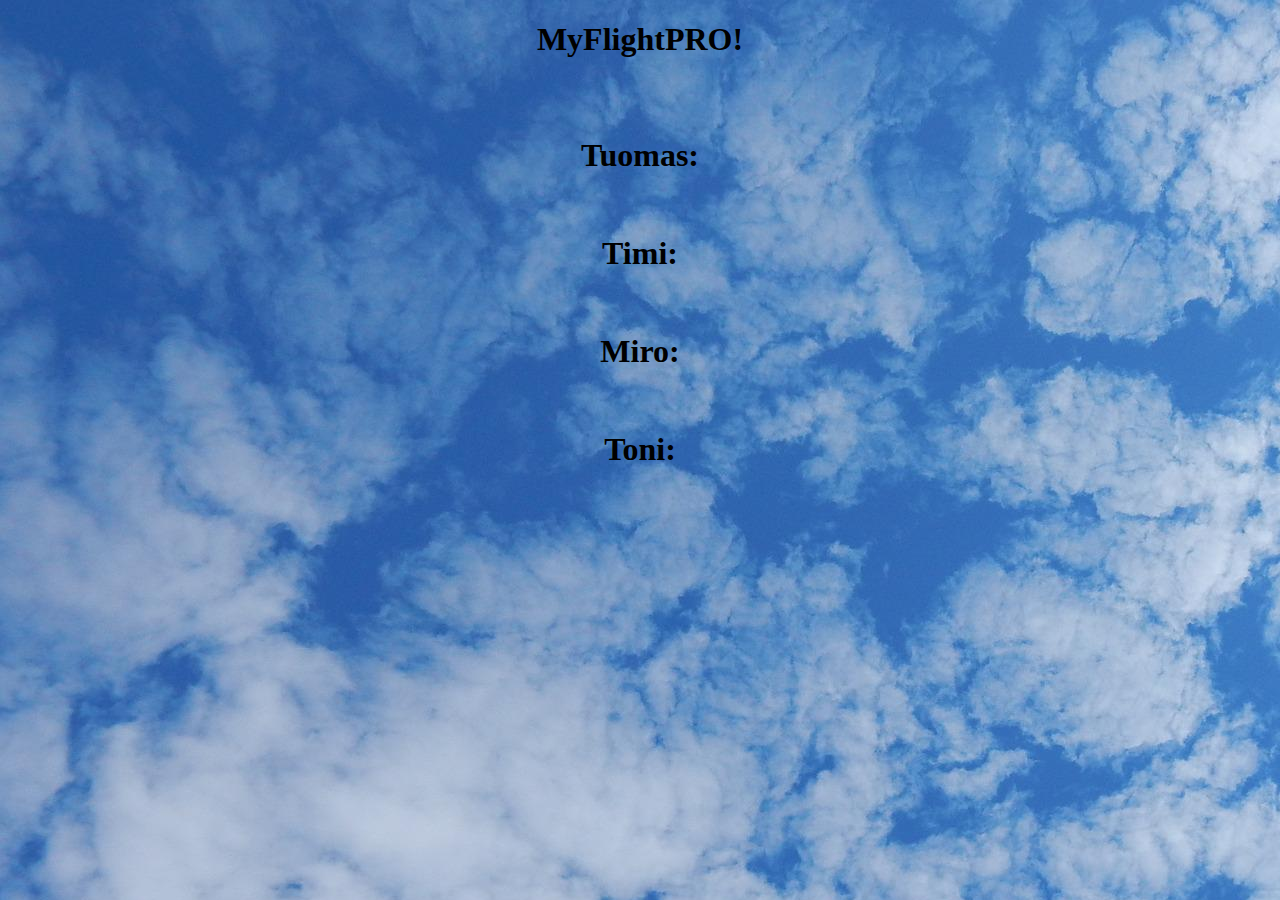
==== about.html @ 77b69364 "Several bugfixes." ====
<!DOCTYPE html>
<html lang="en">
<head>
    <meta charset="UTF-8">
    <title>About</title>
</head>
<body>
<article>
    <h1> MyFlightPRO! </h1>
    <br>
    <br>
    <h1> Tuomas: </h1>
    <img src="">
    <h1> Timi: </h1>
    <img src="">
    <h1> Miro: </h1>
    <img src="">
    <h1> Toni: </h1>
    <img src="">
</article>
<style>
    body {
        background-image: url("images/Clouds.jpg");
    }
    article {
        text-align: center;
    }
</style>
</body>
</html>
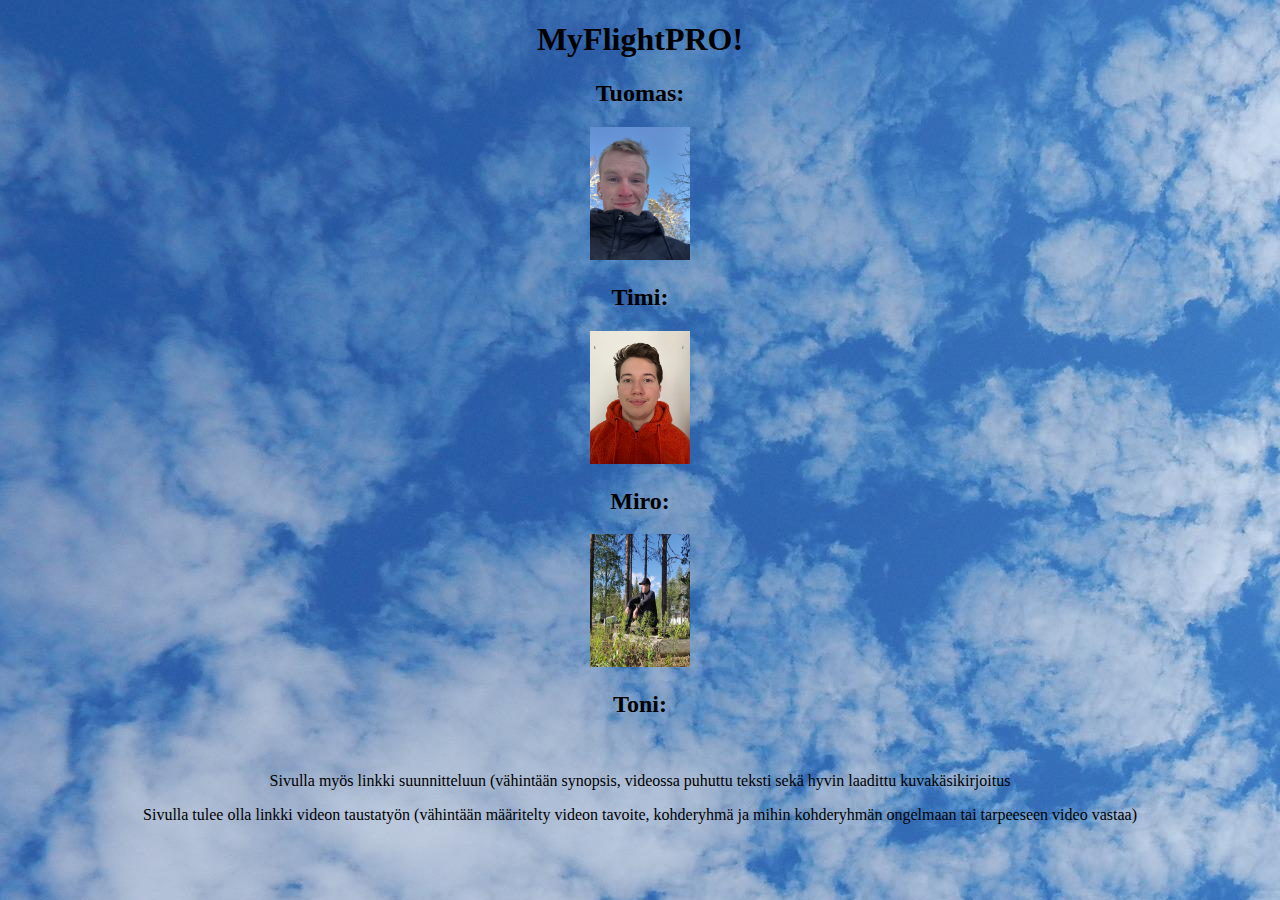
==== commit de6f25ba: "bug fixing, adjusting about.html" ====
--- a/about.html
+++ b/about.html
@@ -3,28 +3,29 @@
 <head>
     <meta charset="UTF-8">
     <title>About</title>
+    <link rel="stylesheet" href="about.css">
 </head>
 <body>
 <article>
     <h1> MyFlightPRO! </h1>
-    <br>
-    <br>
-    <h1> Tuomas: </h1>
-    <img src="">
-    <h1> Timi: </h1>
-    <img src="">
-    <h1> Miro: </h1>
-    <img src="">
-    <h1> Toni: </h1>
-    <img src="">
+    <h2> Tuomas: </h2>
+    <img src="images/tuomas.jpg" alt="Tuomas" width="100px" height="133px">
+    <h2> Timi:</h2>
+    <img src="images/timi.jpg" alt="Timi" width="100px" height="133px">
+    <h2> Miro:</h2>
+    <img src="images/miro.jpg" alt="Miro" width="100px" height="133px">
+    <h2> Toni:</h2>
+    <img src="" alt="">
 </article>
-<style>
-    body {
-        background-image: url("images/Clouds.jpg");
-    }
-    article {
-        text-align: center;
-    }
-</style>
+<div>
+    <div class="VideoDesign">
+        <p>Sivulla myös linkki suunnitteluun (vähintään synopsis, videossa puhuttu teksti sekä hyvin laadittu kuvakäsikirjoitus</p>
+    </div>
+</div>
+<div>
+    <div class="VideoInfo">
+        <p>Sivulla tulee olla linkki videon taustatyön (vähintään määritelty videon tavoite, kohderyhmä ja mihin kohderyhmän ongelmaan tai tarpeeseen video vastaa)</p>
+    </div>
+</div>
 </body>
 </html>--- a/about.css
+++ b/about.css
@@ -0,0 +1,9 @@
+body {
+    background-image: url("images/Clouds.jpg");
+}
+article {
+    text-align: center;
+}
+div{
+    text-align: center;
+}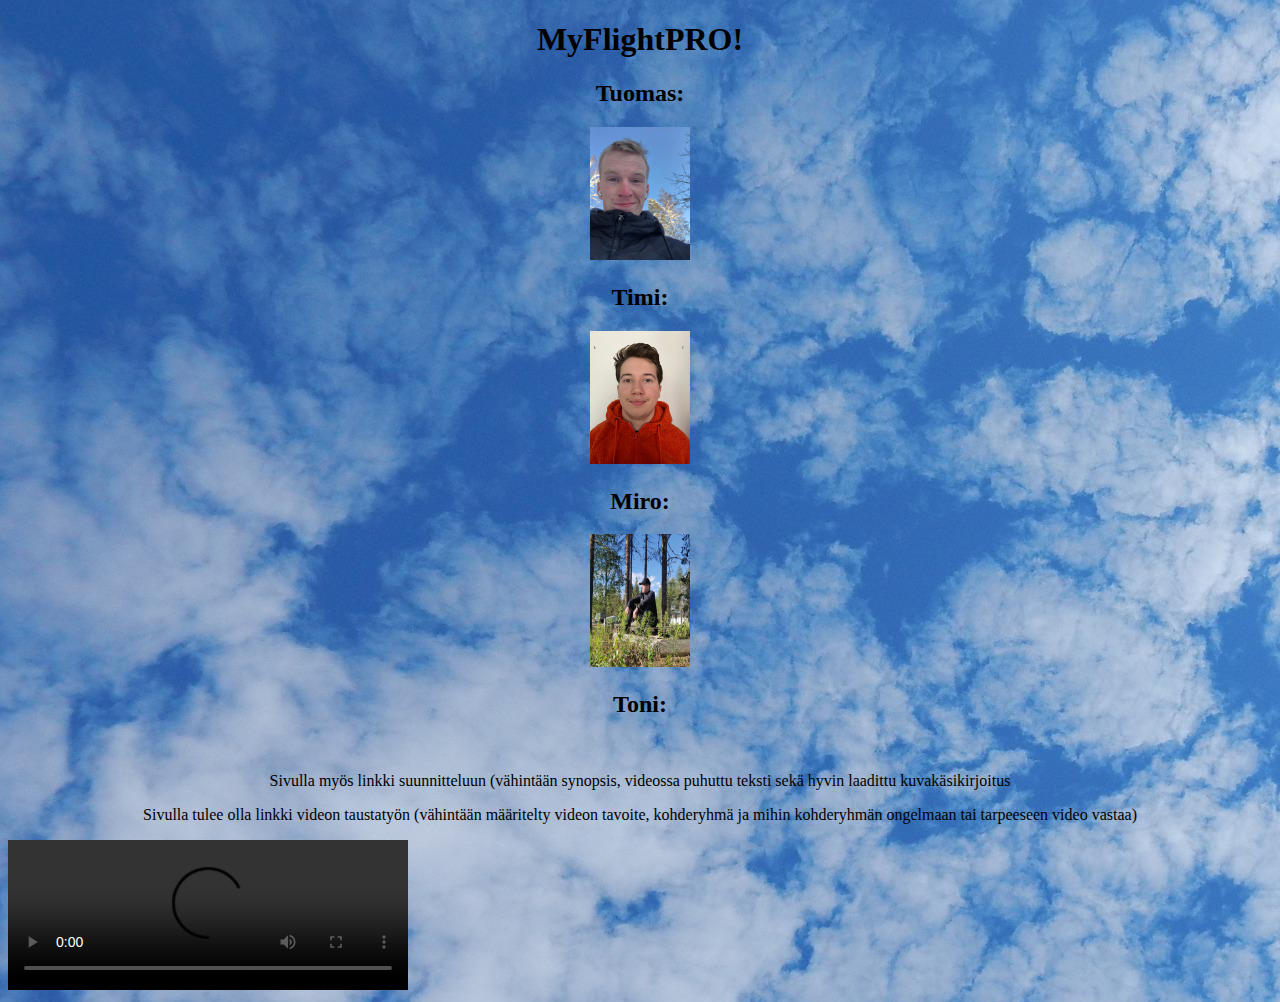
==== commit 2548384e: "Added features to the livemap." ====
--- a/about.html
+++ b/about.html
@@ -27,5 +27,8 @@
         <p>Sivulla tulee olla linkki videon taustatyön (vähintään määritelty videon tavoite, kohderyhmä ja mihin kohderyhmän ongelmaan tai tarpeeseen video vastaa)</p>
     </div>
 </div>
+<video width="400" controls>
+    <source src="/videos/video.mp4" type="video/mp4">
+</video>
 </body>
 </html>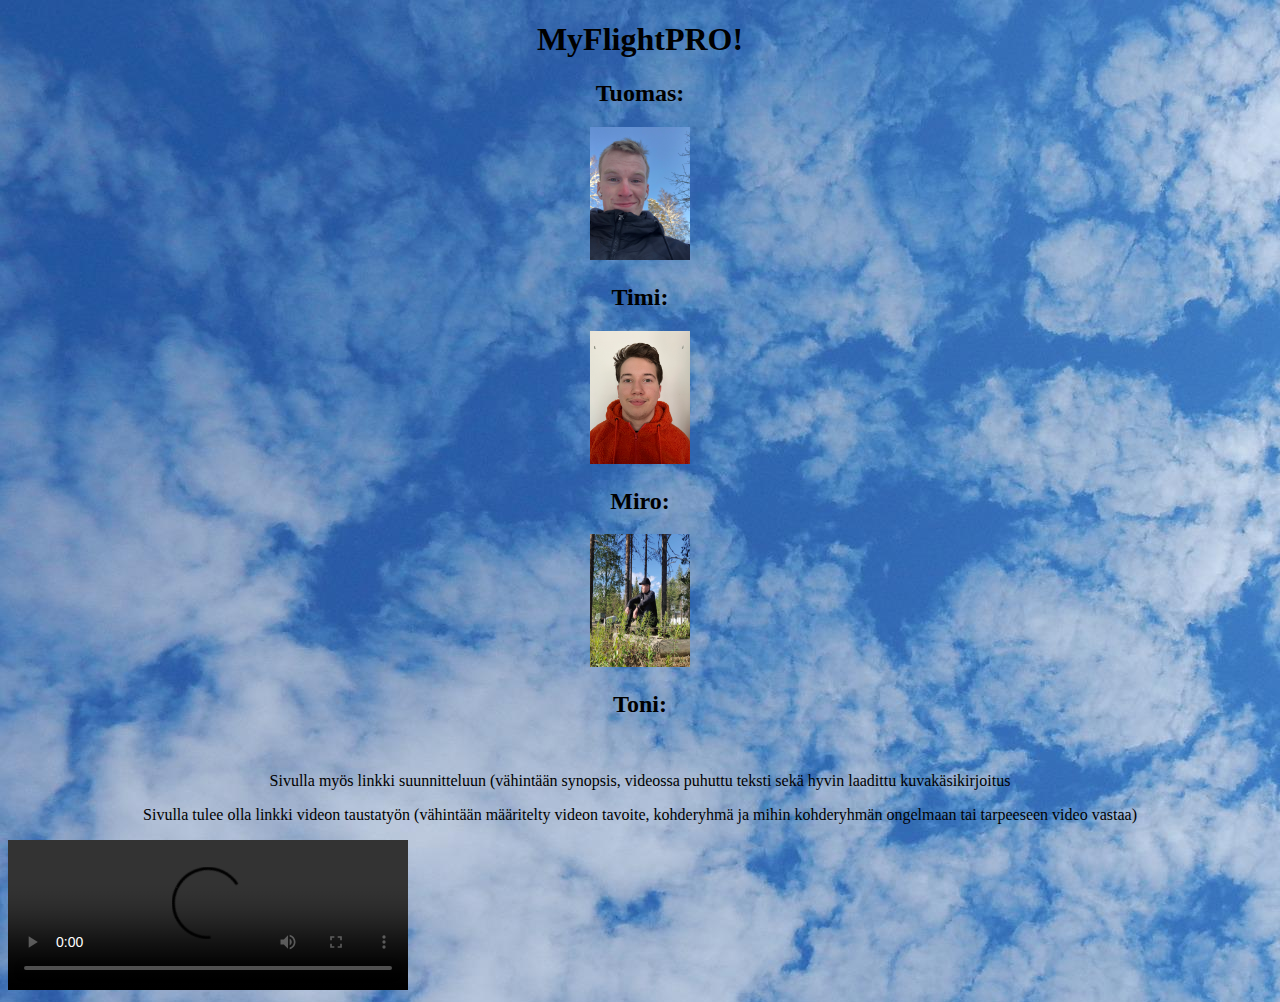
==== commit c465ce31: "Added features to the livemap." ====
--- a/about.html
+++ b/about.html
@@ -2,7 +2,7 @@
 <html lang="en">
 <head>
     <meta charset="UTF-8">
-    <title>About</title>
+    <title>MyFlightPRO - About</title>
     <link rel="stylesheet" href="about.css">
 </head>
 <body>
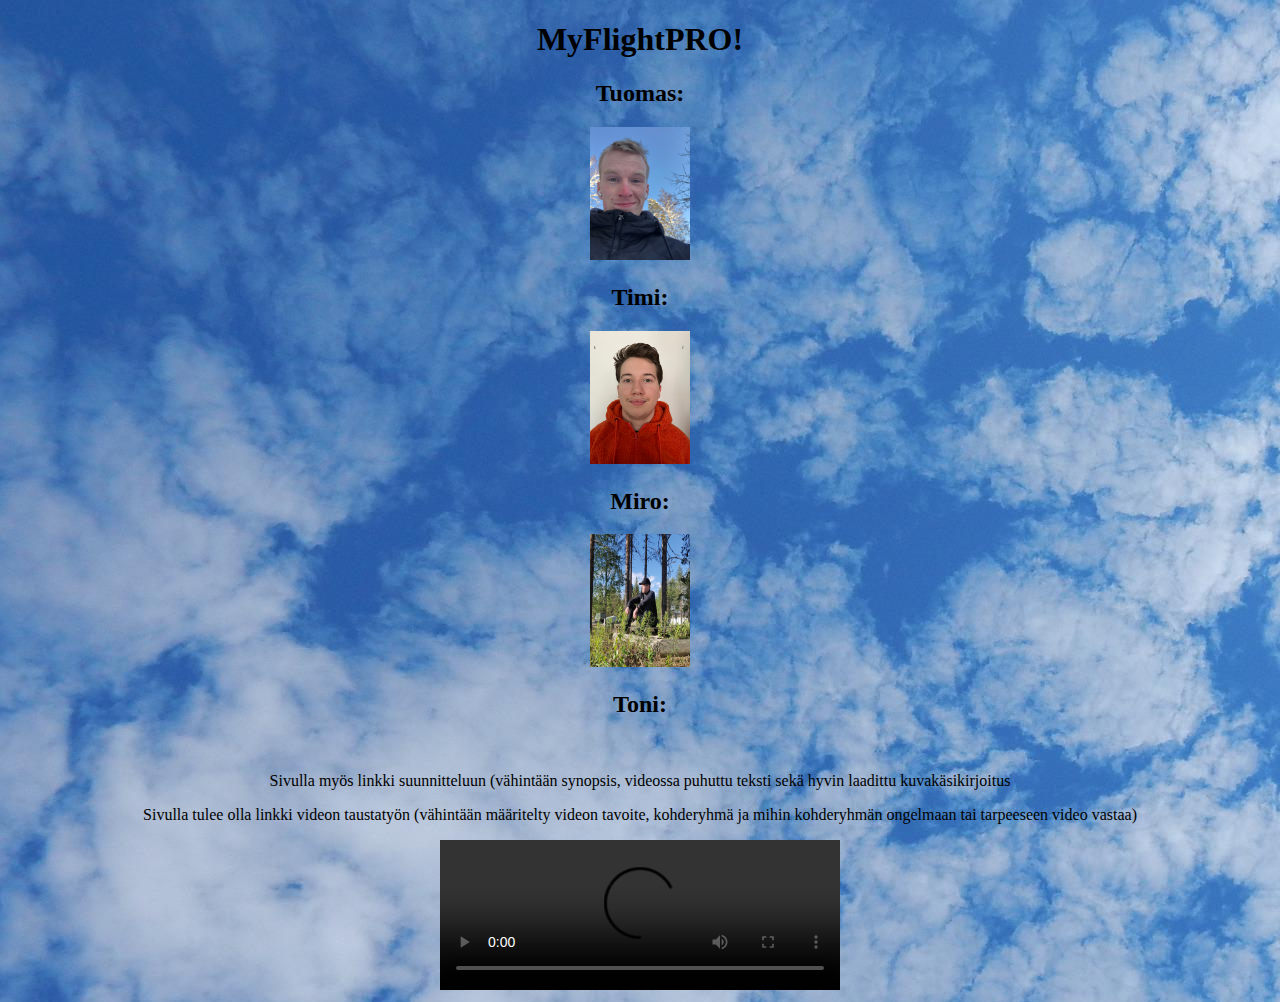
==== commit e345dbfc: "centered video in about.html" ====
--- a/about.html
+++ b/about.html
@@ -27,8 +27,10 @@
         <p>Sivulla tulee olla linkki videon taustatyön (vähintään määritelty videon tavoite, kohderyhmä ja mihin kohderyhmän ongelmaan tai tarpeeseen video vastaa)</p>
     </div>
 </div>
-<video width="400" controls>
-    <source src="/videos/video.mp4" type="video/mp4">
-</video>
+<div class="video">
+    <video width="400" controls>
+        <source src="/videos/video.mp4" type="video/mp4">
+    </video>
+</div>
 </body>
 </html>--- a/about.css
+++ b/about.css
@@ -6,4 +6,7 @@
 }
 div{
     text-align: center;
+}
+video{
+    text-align: center;
 }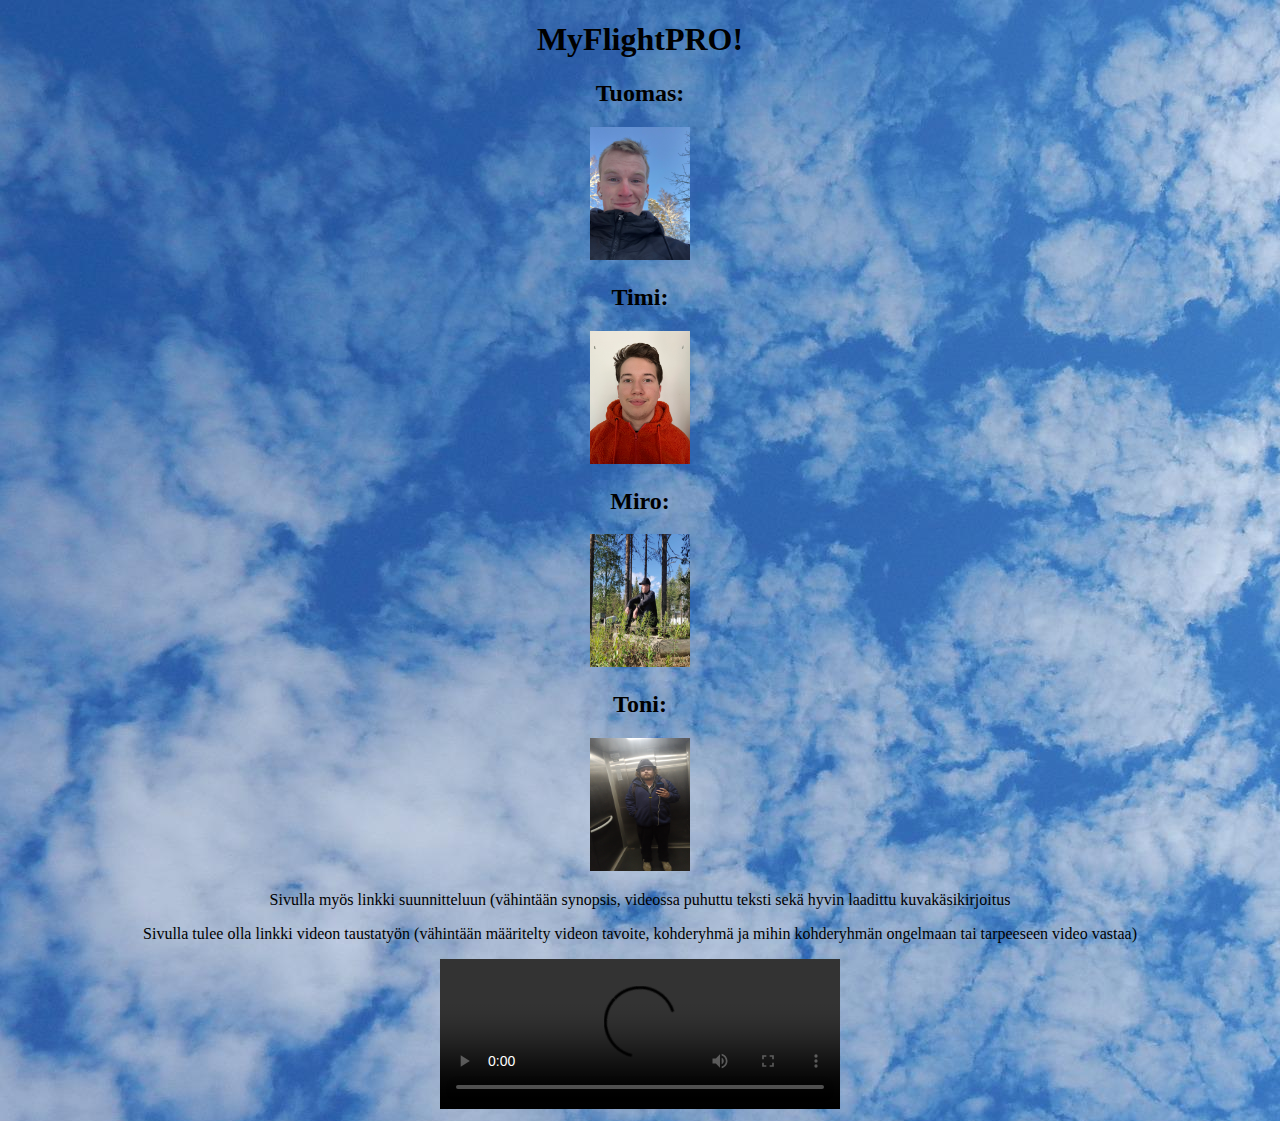
==== commit 69cca460: "added toni's picture" ====
--- a/about.html
+++ b/about.html
@@ -15,7 +15,7 @@
     <h2> Miro:</h2>
     <img src="images/miro.jpg" alt="Miro" width="100px" height="133px">
     <h2> Toni:</h2>
-    <img src="" alt="">
+    <img src="images/toni.jpeg" alt="Toni" width="100px" height="133px">
 </article>
 <div>
     <div class="VideoDesign">
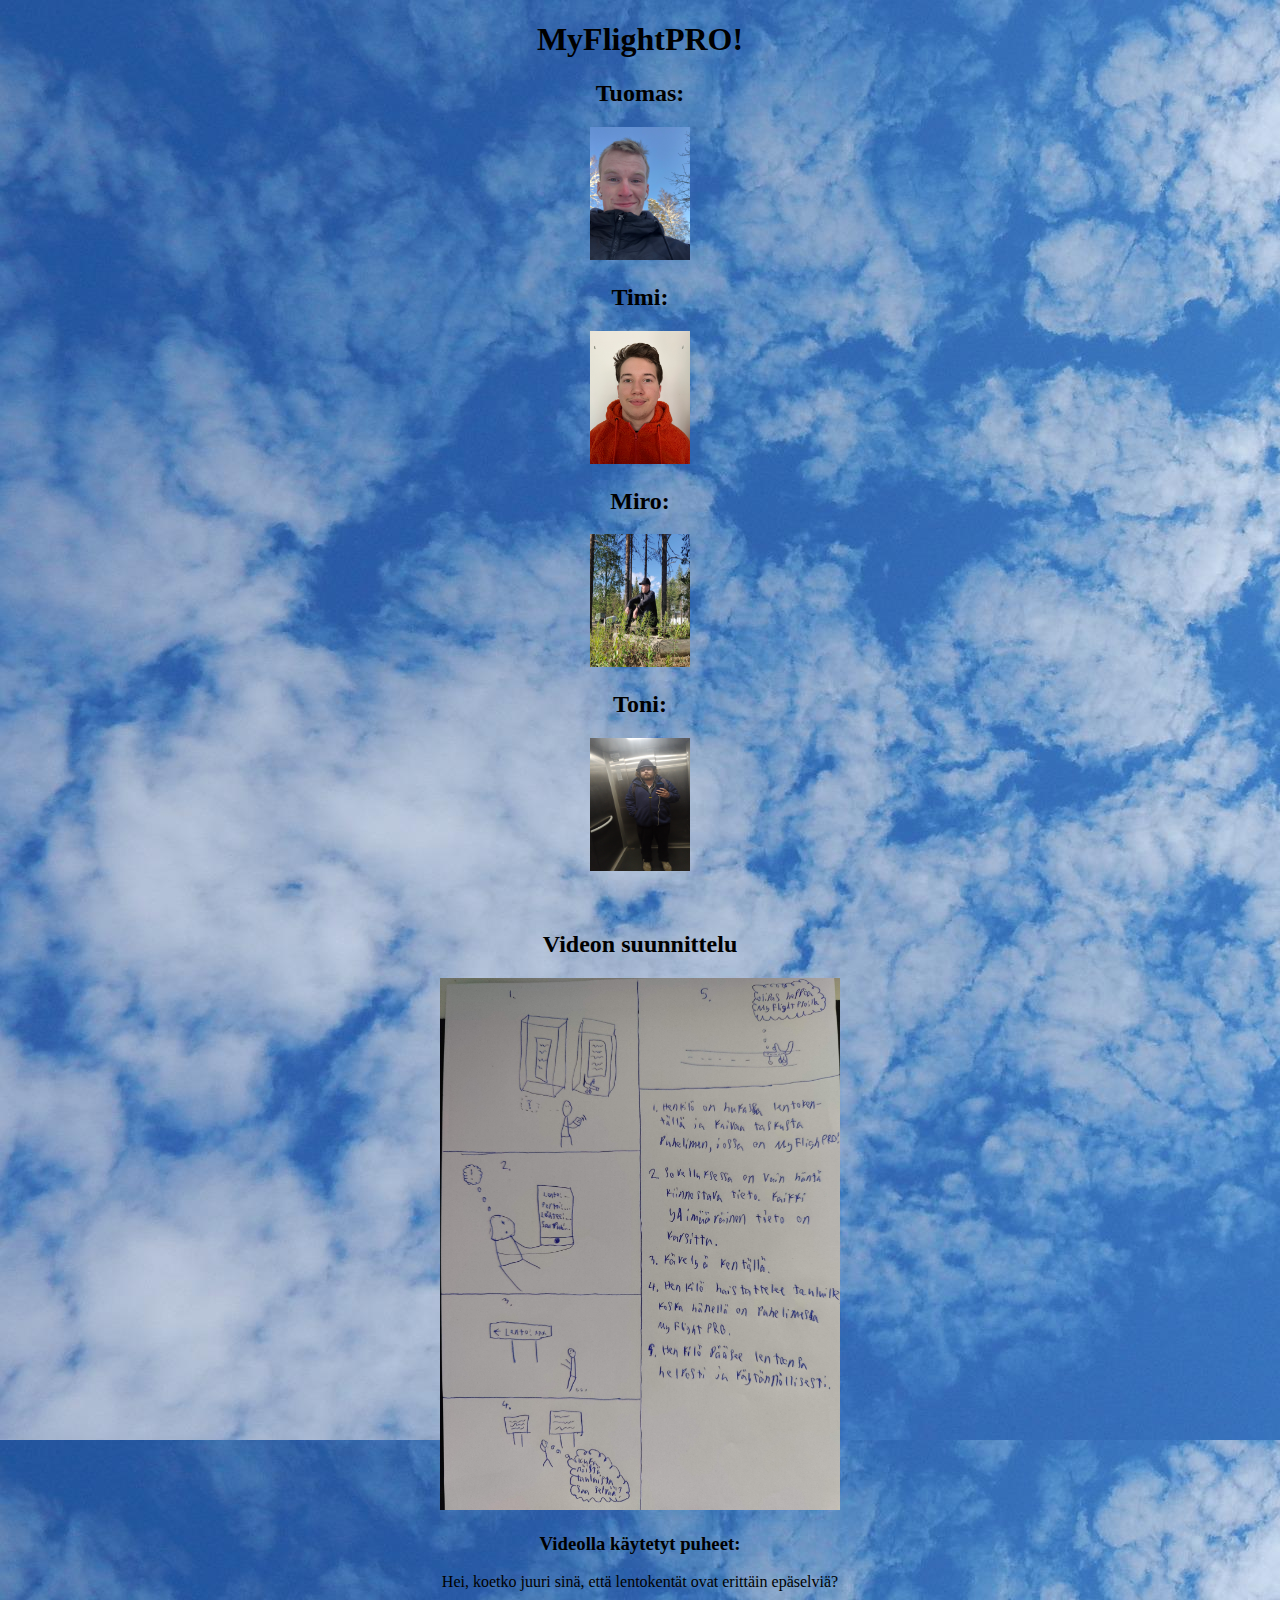
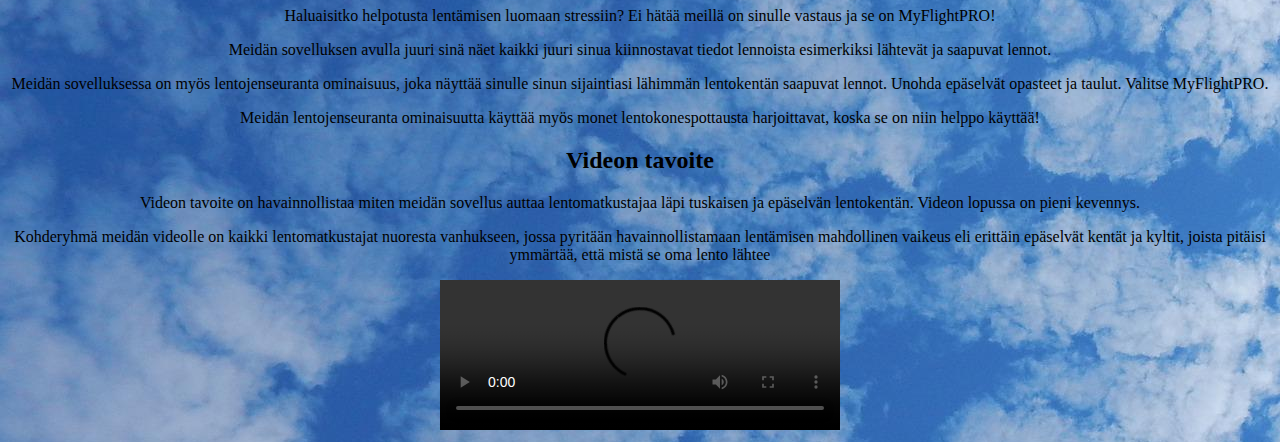
==== commit 977712ce: "Added some comments and added new stuff to the about.html" ====
--- a/about.html
+++ b/about.html
@@ -1,3 +1,4 @@
+<!-- Tiedostoa on hallinoinut Miro Nissinen -->
 <!DOCTYPE html>
 <html lang="en">
 <head>
@@ -17,14 +18,25 @@
     <h2> Toni:</h2>
     <img src="images/toni.jpeg" alt="Toni" width="100px" height="133px">
 </article>
+<br>
+<br>
 <div>
     <div class="VideoDesign">
-        <p>Sivulla myös linkki suunnitteluun (vähintään synopsis, videossa puhuttu teksti sekä hyvin laadittu kuvakäsikirjoitus</p>
+        <h2>Videon suunnittelu</h2>
+        <img src="images/käsikirjoitus.jpg" alt="Käsikirjoitus/Synapsis" width="400px" height="532px">
+        <h3>Videolla käytetyt puheet:</h3>
+        <p>Hei, koetko juuri sinä, että lentokentät ovat erittäin epäselviä?</p>
+        <p>Haluaisitko helpotusta lentämisen luomaan stressiin? Ei hätää meillä on sinulle vastaus ja se on MyFlightPRO!</p>
+        <p>Meidän sovelluksen avulla juuri sinä näet kaikki juuri sinua kiinnostavat tiedot lennoista esimerkiksi lähtevät ja saapuvat lennot.</p>
+        <p>Meidän sovelluksessa on myös lentojenseuranta ominaisuus, joka näyttää sinulle sinun sijaintiasi lähimmän lentokentän saapuvat lennot. Unohda epäselvät opasteet ja taulut. Valitse MyFlightPRO.</p>
+        <p>Meidän lentojenseuranta ominaisuutta käyttää myös monet lentokonespottausta harjoittavat, koska se on niin helppo käyttää!</p>
     </div>
 </div>
 <div>
     <div class="VideoInfo">
-        <p>Sivulla tulee olla linkki videon taustatyön (vähintään määritelty videon tavoite, kohderyhmä ja mihin kohderyhmän ongelmaan tai tarpeeseen video vastaa)</p>
+        <h2>Videon tavoite</h2>
+        <p>Videon tavoite on havainnollistaa miten meidän sovellus auttaa lentomatkustajaa läpi tuskaisen ja epäselvän lentokentän. Videon lopussa on pieni kevennys.</p>
+        <p>Kohderyhmä meidän videolle on kaikki lentomatkustajat nuoresta vanhukseen, jossa pyritään havainnollistamaan lentämisen mahdollinen vaikeus eli erittäin epäselvät kentät ja kyltit, joista pitäisi ymmärtää, että mistä se oma lento lähtee</p>
     </div>
 </div>
 <div class="video">
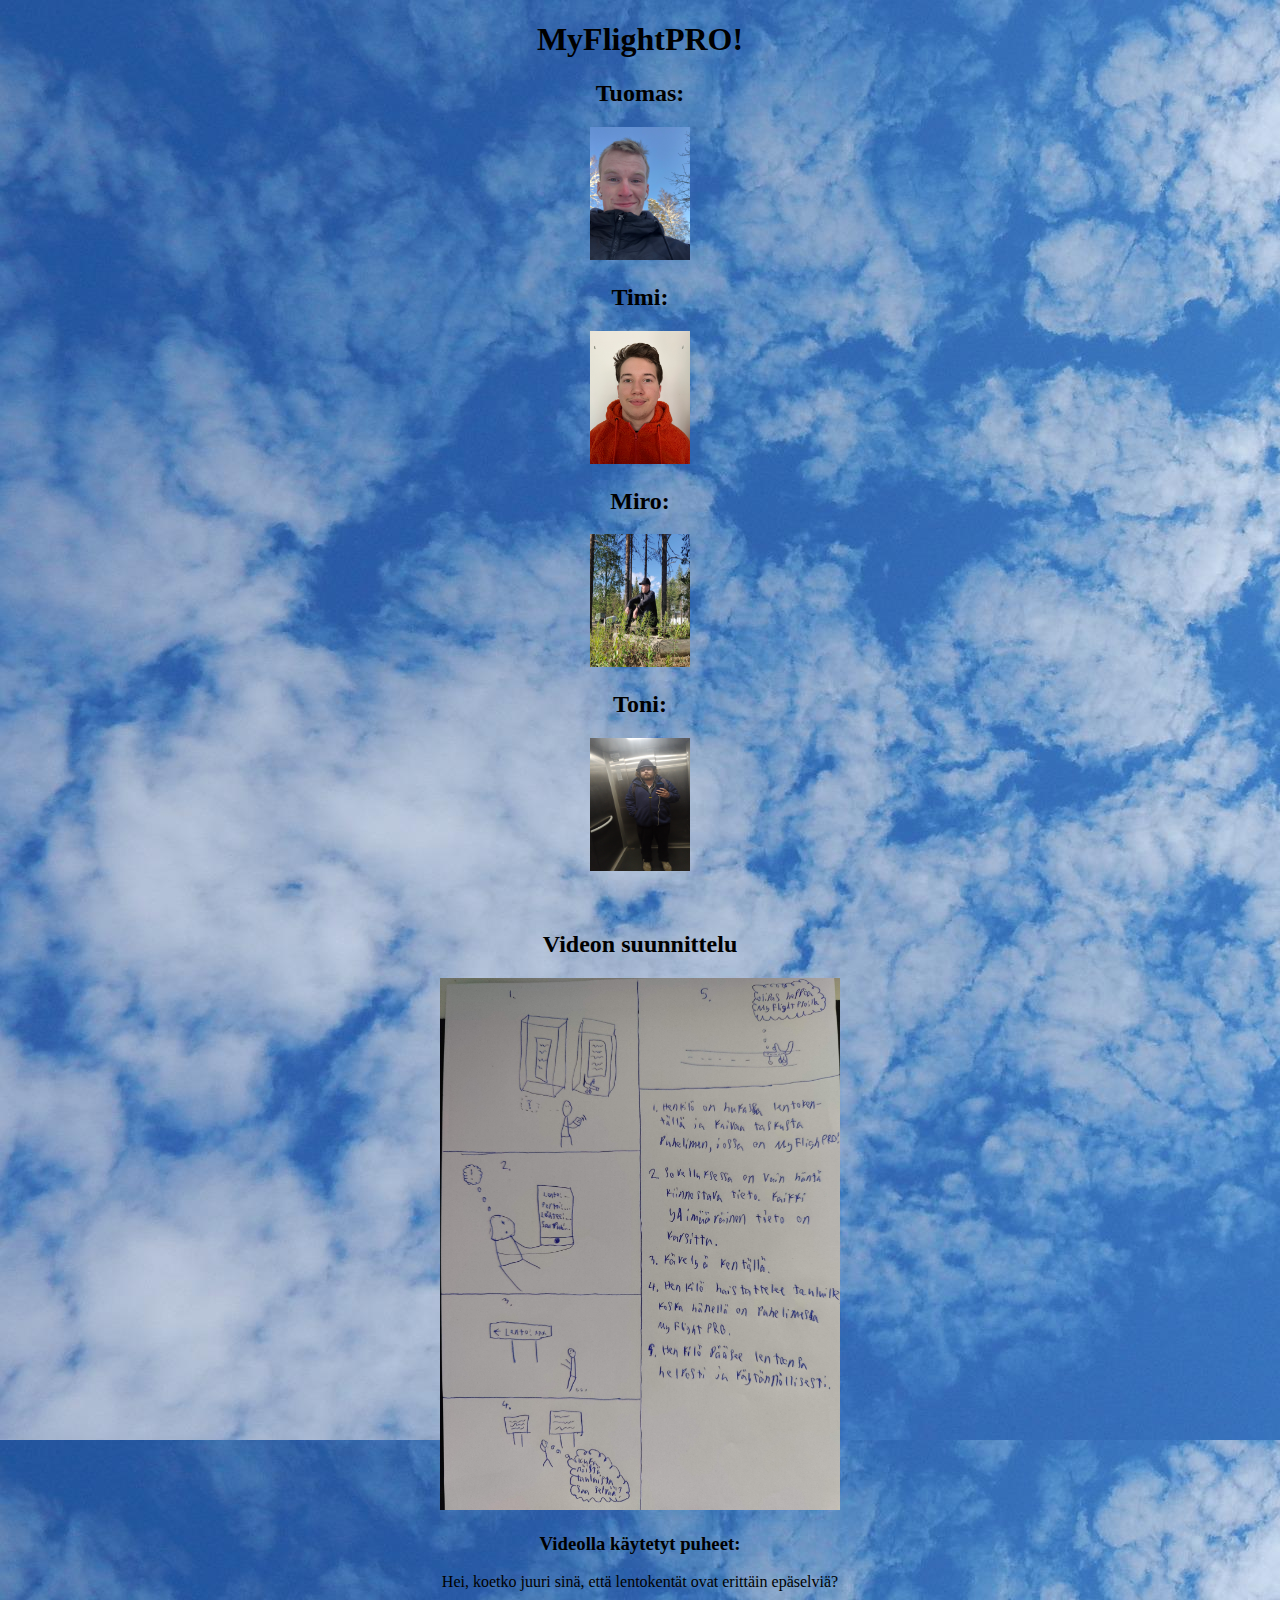
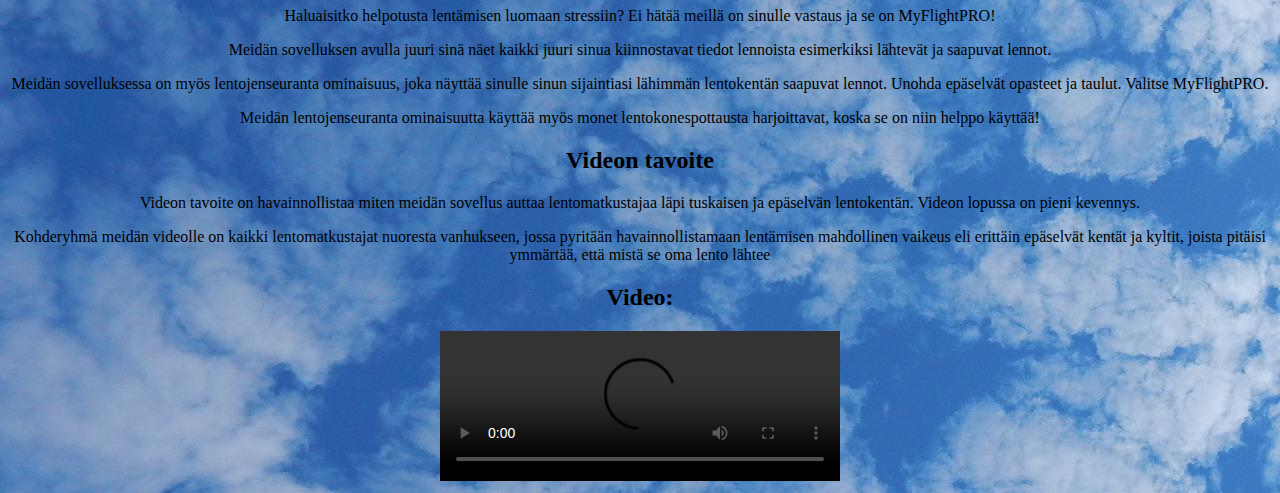
==== commit 361b700a: "Added some comments and added new stuff to the about.html" ====
--- a/about.html
+++ b/about.html
@@ -40,6 +40,7 @@
     </div>
 </div>
 <div class="video">
+    <h2>Video:</h2>
     <video width="400" controls>
         <source src="/videos/video.mp4" type="video/mp4">
     </video>
